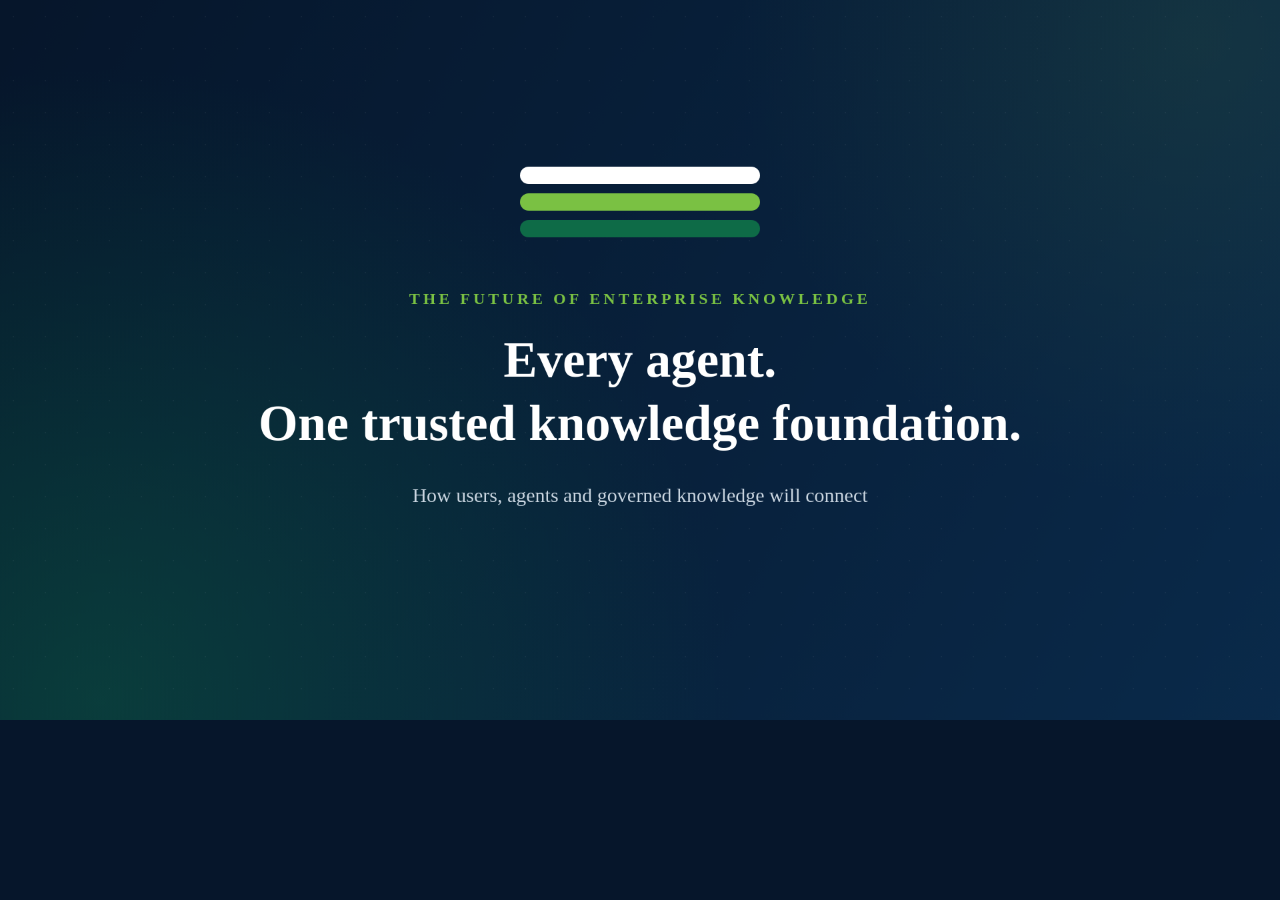
==== knowledge-governance-video/animation.html @ afc3f997 "Add knowledge foundation motion graphic video (59s, 1080p) Animated future-state explainer: end-user" ====
<!doctype html>
<html>
<head>
<meta charset="utf-8">
<title>Knowledge Foundation Motion</title>
<style>html,body{margin:0;background:#06162B}canvas{display:block;width:100vw;height:auto}</style>
</head>
<body>
<canvas id="cv" width="1920" height="1080"></canvas>
<script>
const cv = document.getElementById('cv');
const ctx = cv.getContext('2d');
const W = 1920, H = 1080, DURATION = 59;

// Palette: white, dark green, dark blue, Maxis green
const C = {
  navy: '#06162B', navy2: '#0C2748', blue: '#123A66',
  green: '#0B4D36', green2: '#0E6B47', maxis: '#7AC143',
  white: '#FFFFFF', soft: '#DCE6F0', muted: '#8EA6BF',
  ink: '#0B1F3A', inkMuted: '#4A6078', bubble: '#EEF3F8'
};

/* ---------- helpers ---------- */
const clamp = (x, a = 0, b = 1) => Math.max(a, Math.min(b, x));
const eo = x => 1 - Math.pow(1 - x, 3);
const eio = x => x < .5 ? 4 * x * x * x : 1 - Math.pow(-2 * x + 2, 3) / 2;
const back = x => { const c1 = 1.70158, c3 = c1 + 1; return 1 + c3 * Math.pow(x - 1, 3) + c1 * Math.pow(x - 1, 2); };
const P = (t, a, d) => clamp((t - a) / d);
const win = (t, a, b, f = 0.45) => Math.min(P(t, a, f), 1 - P(t, b - f, f));
const lerp = (a, b, p) => a + (b - a) * p;

function hexA(hex, a) {
  const n = parseInt(hex.slice(1), 16);
  return `rgba(${n >> 16},${(n >> 8) & 255},${n & 255},${a})`;
}
function rr(x, y, w, h, r) { ctx.beginPath(); ctx.roundRect(x, y, w, h, r); }
function circle(x, y, r) { ctx.beginPath(); ctx.arc(x, y, r, 0, Math.PI * 2); }
function font(size, w = 600, it = false) { ctx.font = `${it ? 'italic ' : ''}${w} ${size}px Inter`; }
function T(s, x, y, size, color, o = {}) {
  font(size, o.w ?? 600, o.it);
  ctx.fillStyle = color; ctx.textAlign = o.al || 'left'; ctx.textBaseline = o.bl || 'middle';
  ctx.letterSpacing = (o.ls || 0) + 'px';
  ctx.fillText(s, x, y);
  ctx.letterSpacing = '0px';
}
function tw(s, size, w = 600, ls = 0) { font(size, w); ctx.letterSpacing = ls + 'px'; const m = ctx.measureText(s).width; ctx.letterSpacing = '0px'; return m; }
function wrap(s, maxW, size, w = 500) {
  font(size, w);
  const words = s.split(' '); const lines = []; let cur = '';
  for (const wd of words) {
    const test = cur ? cur + ' ' + wd : wd;
    if (ctx.measureText(test).width > maxW && cur) { lines.push(cur); cur = wd; } else cur = test;
  }
  if (cur) lines.push(cur);
  return lines;
}
function withPop(p, cx, cy, fn, dy = 24) {
  if (p <= 0) return;
  const e = eo(p), s = 0.9 + 0.1 * back(p);
  ctx.save(); ctx.globalAlpha *= e;
  ctx.translate(cx, cy + (1 - e) * dy); ctx.scale(s, s); ctx.translate(-cx, -cy);
  fn(); ctx.restore();
}
function glow(x, y, w, h, r, a, col = C.maxis, lw = 4) {
  if (a <= 0) return;
  ctx.save(); ctx.globalAlpha *= a;
  ctx.shadowColor = col; ctx.shadowBlur = 28;
  rr(x, y, w, h, r); ctx.strokeStyle = col; ctx.lineWidth = lw; ctx.stroke();
  ctx.restore();
}
function checkBadge(cx, cy, r, a = 1) {
  if (a <= 0) return;
  ctx.save(); ctx.globalAlpha *= a;
  circle(cx, cy, r); ctx.fillStyle = C.maxis; ctx.fill();
  ctx.strokeStyle = C.white; ctx.lineWidth = 2.5; ctx.stroke();
  ctx.beginPath(); ctx.moveTo(cx - r * .45, cy); ctx.lineTo(cx - r * .1, cy + r * .38); ctx.lineTo(cx + r * .5, cy - r * .35);
  ctx.strokeStyle = C.ink; ctx.lineWidth = r * 0.24; ctx.lineCap = 'round'; ctx.lineJoin = 'round'; ctx.stroke();
  ctx.restore();
}

/* ---------- icons ---------- */
function arrowHead(x, y, ang, s) {
  ctx.beginPath();
  ctx.moveTo(x + Math.cos(ang) * s, y + Math.sin(ang) * s);
  ctx.lineTo(x + Math.cos(ang + 2.5) * s, y + Math.sin(ang + 2.5) * s);
  ctx.lineTo(x + Math.cos(ang - 2.5) * s, y + Math.sin(ang - 2.5) * s);
  ctx.closePath(); ctx.fill();
}
function icon(kind, cx, cy, s, col) {
  ctx.save();
  ctx.strokeStyle = col; ctx.fillStyle = col; ctx.lineWidth = Math.max(2, s * 0.09);
  ctx.lineCap = 'round'; ctx.lineJoin = 'round';
  if (kind === 'user') {
    circle(cx, cy - s * .2, s * .2); ctx.fill();
    ctx.beginPath(); ctx.ellipse(cx, cy + s * .42, s * .36, s * .3, 0, Math.PI, 2 * Math.PI); ctx.fill();
  } else if (kind === 'bot') {
    rr(cx - s * .38, cy - s * .2, s * .76, s * .56, s * .14); ctx.stroke();
    circle(cx - s * .14, cy + s * .06, s * .07); ctx.fill();
    circle(cx + s * .14, cy + s * .06, s * .07); ctx.fill();
    ctx.beginPath(); ctx.moveTo(cx, cy - s * .2); ctx.lineTo(cx, cy - s * .36); ctx.stroke();
    circle(cx, cy - s * .4, s * .06); ctx.fill();
  } else if (kind === 'reuse') {
    const r = s * .32;
    for (const [a0, a1] of [[-Math.PI / 2 + .35, Math.PI / 2 - .35], [Math.PI / 2 + .35, Math.PI * 1.5 - .35]]) {
      ctx.beginPath(); ctx.arc(cx, cy, r, a0, a1); ctx.stroke();
      arrowHead(cx + r * Math.cos(a1), cy + r * Math.sin(a1), a1 + Math.PI / 2, s * .14);
    }
  } else if (kind === 'lock') {
    rr(cx - s * .3, cy - s * .04, s * .6, s * .44, s * .08); ctx.fill();
    ctx.beginPath(); ctx.arc(cx, cy - s * .04, s * .19, Math.PI, 0); ctx.stroke();
  } else if (kind === 'trace') {
    ctx.beginPath();
    ctx.arc(cx, cy - s * .1, s * .24, Math.PI * 0.8, Math.PI * 2.2);
    ctx.lineTo(cx, cy + s * .4); ctx.closePath(); ctx.stroke();
    circle(cx, cy - s * .1, s * .08); ctx.fill();
  } else if (kind === 'target') {
    for (const k of [.38, .24]) { circle(cx, cy, s * k); ctx.stroke(); }
    circle(cx, cy, s * .09); ctx.fill();
  } else if (kind === 'db') {
    const rx = s * .3, ry = s * .1, top = cy - s * .28, bot = cy + s * .28;
    ctx.beginPath(); ctx.ellipse(cx, top, rx, ry, 0, 0, Math.PI * 2); ctx.stroke();
    ctx.beginPath(); ctx.moveTo(cx - rx, top); ctx.lineTo(cx - rx, bot); ctx.ellipse(cx, bot, rx, ry, 0, Math.PI, 0, true); ctx.lineTo(cx + rx, top); ctx.stroke();
    ctx.beginPath(); ctx.ellipse(cx, cy, rx, ry, 0, 0, Math.PI); ctx.stroke();
  }
  ctx.restore();
}

/* ---------- background, headline, caption ---------- */
function background(t) {
  const g = ctx.createLinearGradient(0, 0, W, H);
  g.addColorStop(0, '#06162B'); g.addColorStop(1, '#0A2A4A');
  ctx.fillStyle = g; ctx.fillRect(0, 0, W, H);
  let rg = ctx.createRadialGradient(150, 1050, 0, 150, 1050, 950);
  rg.addColorStop(0, 'rgba(14,107,71,0.42)'); rg.addColorStop(1, 'rgba(14,107,71,0)');
  ctx.fillStyle = rg; ctx.fillRect(0, 0, W, H);
  rg = ctx.createRadialGradient(1800, 60, 0, 1800, 60, 700);
  rg.addColorStop(0, 'rgba(122,193,67,0.10)'); rg.addColorStop(1, 'rgba(122,193,67,0)');
  ctx.fillStyle = rg; ctx.fillRect(0, 0, W, H);
  ctx.fillStyle = 'rgba(255,255,255,0.055)';
  const off = (t * 8) % 48;
  for (let x = -48 + off; x < W; x += 48) for (let y = 24; y < H; y += 48) { ctx.fillRect(x, y, 2, 2); }
}

const HEADLINES = [
  { a: 4.6, b: 18.6, k: 'THE END-USER EXPERIENCE', t: 'Ask any agent. Get the same trusted answer.' },
  { a: 18.6, b: 42.0, k: 'THE FUTURE KNOWLEDGE ARCHITECTURE', t: 'Behind every answer: three layers working together' },
  { a: 42.0, b: 48.5, k: 'HOW AN ANSWER IS FOUND', t: 'One question, end to end' },
  { a: 48.5, b: 55.6, k: 'FOR AGENT CREATORS', t: 'Building a new agent? Plug in, don’t rebuild.' },
];
function headline(t) {
  for (const h of HEADLINES) {
    const a = win(t, h.a, h.b, 0.4);
    if (a <= 0) continue;
    const dx = (1 - eo(P(t, h.a, 0.6))) * -30;
    ctx.save(); ctx.globalAlpha = a;
    ctx.fillStyle = C.maxis; ctx.fillRect(60 + dx, 44, 6, 72);
    T(h.k, 86 + dx, 58, 19, C.maxis, { w: 700, ls: 3 });
    T(h.t, 84 + dx, 98, 42, C.white, { w: 700 });
    ctx.restore();
  }
}

const CAPTIONS = [
  { a: 4.8, b: 15.4, t: 'Copilot, Pricing Agent, Data Agent — the user simply asks, in plain language.' },
  { a: 15.4, b: 18.8, t: 'Different agents. Consistent answers. Every answer shows where it came from.' },
  { a: 19.6, b: 26.6, t: 'Layer 1 · Consume — today’s and tomorrow’s agents all ask the same place.' },
  { a: 26.6, b: 30.6, t: 'Layer 2 · Shared retrieval — one search service that every agent reuses.' },
  { a: 30.6, b: 34.6, t: 'RULES' },
  { a: 34.6, b: 39.0, t: 'Layer 3 · Governance — one standard set of rules for every knowledge source.' },
  { a: 39.0, b: 42.0, t: 'Federated sources, one standard: every source is governed before agents use it.' },
  { a: 42.0, b: 48.5, t: 'Agent asks  →  retrieval rules applied  →  governed source found  →  answer returns with its source' },
  { a: 48.5, b: 55.6, t: 'STEPS' },
];
function captionBar(t) {
  const a = win(t, 4.7, 55.8, 0.5);
  if (a <= 0) return;
  ctx.save(); ctx.globalAlpha = a;
  rr(40, 972, 1840, 74, 18); ctx.fillStyle = 'rgba(255,255,255,0.06)'; ctx.fill();
  ctx.strokeStyle = 'rgba(255,255,255,0.10)'; ctx.lineWidth = 1.5; ctx.stroke();
  ctx.fillStyle = C.maxis; rr(40, 972, 8, 74, 4); ctx.fill();
  ctx.restore();
  for (const c of CAPTIONS) {
    const ca = win(t, c.a, c.b, 0.35) * a;
    if (ca <= 0) continue;
    ctx.save(); ctx.globalAlpha = ca;
    if (c.t === 'RULES') rulesCaption(t);
    else if (c.t === 'STEPS') stepsCaption(t);
    else T(c.t, 76, 1009, 26, C.white, { w: 500 });
    ctx.restore();
  }
}
function rulesCaption(t) {
  T('Every retrieval is checked:', 76, 1009, 26, C.white, { w: 600 });
  const items = ['Right user', 'Right content', 'Source cited', 'Best match first'];
  let x = 470;
  items.forEach((s, i) => {
    const p = P(t, 31.0 + i * 0.5, 0.35);
    checkBadge(x + 16, 1009, 15, eo(p) * 0.95 + 0.05);
    T(s, x + 42, 1009, 24, p > 0 ? C.white : C.muted, { w: 600 });
    x += 54 + tw(s, 24, 600) + 40;
  });
}
const STEP_TIMES = [50.4, 51.6, 52.9, 54.1];
const STEP_LABELS = ['1  Register your agent', '2  Connect to shared retrieval', '3  Inherit access & governance rules', 'Live with trusted answers'];
function stepsCaption(t) {
  let x = 64;
  const ws = [340, 400, 480, 380];
  STEP_LABELS.forEach((s, i) => {
    const w = ws[i];
    const done = P(t, STEP_TIMES[i], 0.35);
    rr(x, 986, w, 46, 23);
    ctx.fillStyle = done > 0 ? hexA('#7AC143', 0.18 + 0.82 * done) : 'rgba(255,255,255,0.04)'; ctx.fill();
    ctx.strokeStyle = done > 0 ? C.maxis : 'rgba(255,255,255,0.25)'; ctx.lineWidth = 2; ctx.stroke();
    const col = done > 0.5 ? C.ink : C.soft;
    if (i === 3) {
      checkBadge(x + 28, 1009, 13, 0.4 + 0.6 * done);
      T(s, x + 52, 1009, 22, col, { w: 700 });
    } else T(s, x + 22, 1009, 22, col, { w: 700 });
    if (i < 3) T('›', x + w + 12, 1007, 34, C.muted, { w: 400 });
    x += w + 34;
  });
}

/* ---------- Scene 1: title ---------- */
function sceneTitle(t) {
  const a = 1 - P(t, 4.0, 0.6);
  if (a <= 0) return;
  ctx.save(); ctx.globalAlpha = a;
  const cols = [C.white, C.maxis, C.green2];
  for (let i = 0; i < 3; i++) {
    const p = eo(P(t, 0.2 + i * 0.22, 0.7));
    const w = 360 - i * 0, x = W / 2 - w / 2 + (1 - p) * (i % 2 ? 260 : -260), y = 250 + i * 40;
    ctx.save(); ctx.globalAlpha = a * p;
    rr(x, y, w, 26, 13); ctx.fillStyle = cols[i]; ctx.fill();
    ctx.restore();
  }
  const k = eo(P(t, 0.8, 0.6));
  ctx.globalAlpha = a * k;
  T('THE FUTURE OF ENTERPRISE KNOWLEDGE', W / 2, 450 + (1 - k) * 20, 24, C.maxis, { w: 700, al: 'center', ls: 5 });
  const l1 = eo(P(t, 1.1, 0.7)), l2 = eo(P(t, 1.4, 0.7));
  ctx.globalAlpha = a * l1;
  T('Every agent.', W / 2, 545 + (1 - l1) * 30, 76, C.white, { w: 800, al: 'center' });
  ctx.globalAlpha = a * l2;
  T('One trusted knowledge foundation.', W / 2, 640 + (1 - l2) * 30, 76, C.white, { w: 800, al: 'center' });
  const s = eo(P(t, 2.0, 0.7));
  ctx.globalAlpha = a * s;
  T('How users, agents and governed knowledge will connect', W / 2, 745, 30, C.soft, { w: 400, al: 'center' });
  ctx.restore();
}

/* ---------- Scene 2: user point of view ---------- */
const CHATS = [
  { name: 'Copilot', q: 'What’s the latest SME postpaid plan policy?', a: 'Policy v3.2 applies from 1 Nov: 24-month contract, device add-on optional.', src: 'Product' },
  { name: 'Pricing Agent', q: 'Can I offer a 10% bundle discount to this SME customer?', a: 'Yes, up to 10% on SME bundles. Manager approval needed above RM5k.', src: 'Marketing' },
  { name: 'Data Agent', q: 'What was SME churn last quarter, using the official definition?', a: 'Using the Knowledge Hub glossary definition, Q3 SME churn was 1.8%.', src: 'Knowledge Hub' },
];
const CARD = { x0: 470, step: 480, y: 250, w: 440, h: 500 };
function sceneUser(t) {
  const a = win(t, 4.4, 19.0, 0.6);
  if (a <= 0) return;
  ctx.save(); ctx.globalAlpha = a;
  // avatar
  const ap = P(t, 4.6, 0.6);
  withPop(ap, 230, 540, () => {
    circle(230, 540, 92); ctx.fillStyle = C.navy2; ctx.fill();
    ctx.lineWidth = 4; ctx.strokeStyle = C.maxis; ctx.stroke();
    ctx.save(); ctx.beginPath(); ctx.arc(230, 540, 88, 0, Math.PI * 2); ctx.clip();
    icon('user', 230, 548, 120, C.white); ctx.restore();
    T('You', 230, 672, 34, C.white, { w: 700, al: 'center' });
    T('Field sales executive', 230, 708, 20, C.muted, { w: 500, al: 'center' });
  });
  CHATS.forEach((c, i) => {
    const s = 5.0 + i * 3.6;
    const x = CARD.x0 + i * CARD.step, y = CARD.y;
    // connection line from avatar
    const lp = eo(P(t, s - 0.1, 0.6));
    if (lp > 0) {
      const tx = x + CARD.w / 2, ty = y;
      ctx.save();
      ctx.beginPath();
      const steps = 40;
      for (let k = 0; k <= steps * lp; k++) {
        const u = k / steps;
        const bx = Math.pow(1 - u, 3) * 230 + 3 * Math.pow(1 - u, 2) * u * 230 + 3 * (1 - u) * u * u * tx + u * u * u * tx;
        const by = Math.pow(1 - u, 3) * 448 + 3 * Math.pow(1 - u, 2) * u * 180 + 3 * (1 - u) * u * u * 180 + u * u * u * ty;
        k === 0 ? ctx.moveTo(bx, by) : ctx.lineTo(bx, by);
      }
      const active = t >= s - 0.1 && t < s + 3.6;
      ctx.strokeStyle = active ? C.maxis : 'rgba(122,193,67,0.35)'; ctx.lineWidth = active ? 3.5 : 2;
      ctx.setLineDash([10, 8]); ctx.lineDashOffset = -t * 40; ctx.stroke();
      ctx.restore();
    }
    const cp = P(t, s, 0.55);
    withPop(cp, x + CARD.w / 2, y + CARD.h / 2, () => chatCard(t, c, x, y, s));
    // active highlight
    const act = win(t, s, s + 3.6, 0.3);
    if (i === 2) glow(x, y, CARD.w, CARD.h, 24, P(t, s, 0.3) * (1 - P(t, 18.2, 0.5)));
    else glow(x, y, CARD.w, CARD.h, 24, act);
  });
  ctx.restore();
}
function chatCard(t, c, x, y, s) {
  // shell
  ctx.save();
  ctx.shadowColor = 'rgba(0,0,0,0.35)'; ctx.shadowBlur = 30; ctx.shadowOffsetY = 10;
  rr(x, y, CARD.w, CARD.h, 24); ctx.fillStyle = C.white; ctx.fill();
  ctx.restore();
  ctx.save(); rr(x, y, CARD.w, CARD.h, 24); ctx.clip();
  ctx.fillStyle = C.ink; ctx.fillRect(x, y, CARD.w, 84);
  ctx.fillStyle = C.maxis; ctx.fillRect(x, y + 84, CARD.w, 4);
  ctx.restore();
  icon('bot', x + 46, y + 44, 46, C.maxis);
  T(c.name, x + 84, y + 42, 26, C.white, { w: 700 });
  circle(x + CARD.w - 34, y + 42, 7); ctx.fillStyle = C.maxis; ctx.fill();
  T('online', x + CARD.w - 48, y + 42, 16, C.muted, { w: 500, al: 'right' });
  // question bubble (typed)
  const qLines = wrap(c.q, 300, 22, 600);
  const total = c.q.length;
  const shown = Math.floor(total * P(t, s + 0.4, 1.0));
  let qw = 0; font(22, 600); qLines.forEach(l => qw = Math.max(qw, ctx.measureText(l).width));
  const qh = qLines.length * 30 + 28, qx = x + CARD.w - 24 - (qw + 36), qy = y + 120;
  if (shown > 0) {
    rr(qx, qy, qw + 36, qh, [18, 18, 4, 18]); ctx.fillStyle = C.maxis; ctx.fill();
    let used = 0;
    qLines.forEach((l, li) => {
      const n = clamp(shown - used, 0, l.length); used += l.length + 1;
      T(l.slice(0, n), qx + 18, qy + 28 + li * 30, 22, C.ink, { w: 600 });
    });
  }
  // typing dots
  const ay = qy + qh + 26;
  const dA = win(t, s + 1.45, s + 2.1, 0.12);
  if (dA > 0) {
    ctx.save(); ctx.globalAlpha *= dA;
    rr(x + 24, ay, 92, 46, [18, 18, 18, 4]); ctx.fillStyle = C.bubble; ctx.fill();
    for (let k = 0; k < 3; k++) {
      const b = Math.sin((t - s) * 10 - k * 0.9) * 4;
      circle(x + 48 + k * 22, ay + 23 - Math.max(0, b), 5.5); ctx.fillStyle = C.inkMuted; ctx.fill();
    }
    ctx.restore();
  }
  // answer
  const ap = eo(P(t, s + 2.05, 0.45));
  if (ap > 0) {
    const aLines = wrap(c.a, 330, 22, 500);
    const ah = aLines.length * 31 + 28;
    ctx.save(); ctx.globalAlpha *= ap; ctx.translate(0, (1 - ap) * 14);
    rr(x + 24, ay, 370, ah, [18, 18, 18, 4]); ctx.fillStyle = C.bubble; ctx.fill();
    aLines.forEach((l, li) => T(l, x + 44, ay + 29 + li * 31, 22, C.ink, { w: 500 }));
    ctx.restore();
    // source chip
    const sp = eo(P(t, s + 2.6, 0.4));
    if (sp > 0) {
      const cy = ay + ah + 20;
      const label = `Source: ${c.src}`;
      const lw = tw(label, 17, 700), gw = tw('Governed', 17, 700);
      const cw = 52 + lw + 18 + 22 + 8 + gw + 18;
      ctx.save(); ctx.globalAlpha *= sp; ctx.translate((1 - sp) * -16, 0);
      rr(x + 24, cy, cw, 40, 20); ctx.fillStyle = C.green; ctx.fill();
      icon('db', x + 48, cy + 20, 26, C.maxis);
      T(label, x + 70, cy + 20, 17, C.white, { w: 700 });
      checkBadge(x + 70 + lw + 29, cy + 20, 11);
      T('Governed', x + 70 + lw + 48, cy + 20, 17, C.maxis, { w: 700 });
      ctx.restore();
    }
  }
}

/* ---------- Architecture ---------- */
const L1 = { y: 150, h: 205 }, L2 = { y: 392, h: 190 }, L3 = { y: 622, h: 330 };
const FUT = ['Agent Force', 'Data Agent', 'Pricing Agent', 'Other Agent'];
const RET = [
  { t: 'Reusable', s: 'Any agent plugs in, one search', i: 'reuse' },
  { t: 'Safe & scoped', s: 'Right people, right content', i: 'lock' },
  { t: 'Traceable', s: 'Shows where each answer came from', i: 'trace' },
  { t: 'Relevant', s: 'Best match first', i: 'target' },
];
const RULES = ['Metadata', 'Naming convention', 'Content validation & accuracy', 'Automated workflow', 'Access management', 'Content lifecycle'];
const SRC = ['Knowledge Hub', 'DEN', 'ECSO', 'Product', 'Marketing'];
const retX = i => 440 + i * 360;           // w 340
const srcX = i => 460 + i * 279.6;         // w 261.6
const futX = i => 890 + i * 196;           // w 180

function bandShell(t, ta, y, h, num, accent, numInk, titleLines, sub, tag, emph = 0) {
  const p = P(t, ta, 0.6);
  withPop(p, W / 2, y + h / 2, () => {
    rr(40, y, 1840, h, 20); ctx.fillStyle = 'rgba(255,255,255,0.045)'; ctx.fill();
    ctx.strokeStyle = hexA(accent, 0.5 + 0.5 * emph); ctx.lineWidth = 2 + 2 * emph; ctx.stroke();
    ctx.fillStyle = accent; rr(40, y + 18, 6, h - 36, 3); ctx.fill();
    circle(100, y + 48, 30); ctx.fillStyle = accent; ctx.fill();
    T(String(num), 100, y + 49, 30, numInk, { w: 800, al: 'center' });
    const step = titleLines.length > 1 ? 34 : 38;
    titleLines.forEach((l, i) => T(l, 146, y + 48 + i * step, titleLines.length > 1 ? 28 : 34, C.white, { w: 700 }));
    const sy = y + 48 + titleLines.length * step + 14;
    T(sub, 70, sy, 22, C.soft, { w: 600 });
    T(tag, 70, sy + 30, 20, C.muted, { w: 500, it: true });
  }, 16);
  if (emph > 0) glow(40, y, 1840, h, 20, emph);
}
function connector(t, ta, y1, y2, label) {
  const p = eo(P(t, ta, 0.5));
  if (p <= 0) return;
  ctx.save(); ctx.globalAlpha *= p;
  const x = 1150;
  ctx.strokeStyle = C.soft; ctx.lineWidth = 3;
  ctx.beginPath(); ctx.moveTo(x, y1 + 4); ctx.lineTo(x, lerp(y1 + 4, y2 - 8, p)); ctx.stroke();
  ctx.fillStyle = C.soft; arrowHead(x, y2 - 6, Math.PI / 2, 10);
  T(label, x + 18, (y1 + y2) / 2, 20, C.soft, { w: 600 });
  ctx.restore();
}
function whiteBox(x, y, w, h, title, sub, o = {}) {
  ctx.save(); ctx.shadowColor = 'rgba(0,0,0,0.3)'; ctx.shadowBlur = 16; ctx.shadowOffsetY = 6;
  rr(x, y, w, h, 14); ctx.fillStyle = o.fill || C.white; ctx.fill(); ctx.restore();
  if (o.border) { rr(x, y, w, h, 14); ctx.strokeStyle = o.border; ctx.lineWidth = 3; ctx.stroke(); }
  if (sub) {
    T(title, x + w / 2, y + h / 2 - 16, o.size || 32, C.ink, { w: 700, al: 'center' });
    T(sub, x + w / 2, y + h / 2 + 22, 22, C.inkMuted, { w: 500, al: 'center' });
  } else T(title, x + w / 2, y + h / 2, o.size || 23, C.ink, { w: 700, al: 'center' });
}

function sceneArch(t) {
  const a = P(t, 18.6, 0.5);
  if (a <= 0) return;
  ctx.save(); ctx.globalAlpha = a;

  // emphasis values for the agent-creator scene
  const l2emph = win(t, 52.3, 53.6, 0.25);
  const l3emph = win(t, 52.9, 54.4, 0.25);

  /* Layer 1 */
  bandShell(t, 19.4, L1.y, L1.h, 1, C.white, C.ink, ['Consume'], 'Who uses it', 'Agents');
  withPop(P(t, 20.1, 0.5), 640, 252, () => whiteBox(440, 182, 400, 140, 'EKA', 'Copilot · Dexter'));
  withPop(P(t, 20.6, 0.5), 1365, 252, () => {
    rr(870, 172, 990, 160, 18); ctx.fillStyle = 'rgba(122,193,67,0.13)'; ctx.fill();
    ctx.strokeStyle = C.maxis; ctx.lineWidth = 2.5; ctx.stroke();
    T('Future agents', 1365, 198, 22, C.white, { w: 700, al: 'center' });
  });
  FUT.forEach((n, i) => {
    const flash = i === 2 ? Math.max(clamp(1 - Math.abs(t - 42.4) / 0.4), win(t, 46.5, 48.3, 0.25)) : 0;
    withPop(P(t, 21.0 + i * 0.2, 0.45), futX(i) + 90, 265, () => {
      whiteBox(futX(i), 225, 180, 80, n, null);
      glow(futX(i), 225, 180, 80, 14, flash);
    });
  });
  // new agent slot + card (creator scene)
  const slotA = P(t, 48.8, 0.4);
  if (slotA > 0) {
    ctx.save(); ctx.globalAlpha *= slotA;
    rr(futX(4), 225, 180, 80, 14); ctx.setLineDash([8, 7]); ctx.strokeStyle = C.maxis; ctx.lineWidth = 2.5; ctx.stroke();
    ctx.setLineDash([]);
    T('+', futX(4) + 90, 263, 40, C.maxis, { w: 400, al: 'center' });
    ctx.restore();
  }
  const fly = eio(P(t, 49.2, 1.0));
  if (t >= 49.2) {
    const nx = lerp(2060, futX(4), fly), ny = lerp(40, 225, fly);
    ctx.save(); ctx.globalAlpha *= clamp(fly * 3);
    whiteBox(nx, ny, 180, 80, 'Your Agent', null, { border: C.maxis });
    rr(nx + 118, ny - 12, 54, 24, 12); ctx.fillStyle = C.maxis; ctx.fill();
    T('NEW', nx + 145, ny, 14, C.ink, { w: 800, al: 'center', ls: 1 });
    ctx.restore();
    glow(futX(4), 225, 180, 80, 14, P(t, 50.2, 0.3) * (0.55 + 0.45 * P(t, 54.1, 0.4)) * (1 - P(t, 55.6, 0.4)));
  }
  // Live chip
  const liveP = P(t, 54.1, 0.45) * (1 - P(t, 55.6, 0.4));
  withPop(liveP, 1700, 135, () => {
    rr(1560, 116, 290, 40, 20); ctx.fillStyle = C.maxis; ctx.fill();
    T('Trusted answers from day one', 1705, 136, 18, C.ink, { w: 700, al: 'center' });
  }, 10);

  connector(t, 26.4, L1.y + L1.h, L2.y, 'asks');

  /* Layer 2 */
  bandShell(t, 26.5, L2.y, L2.h, 2, C.maxis, C.ink, ['Retrieve'], 'How answers are found', 'Shared retrieval layer', l2emph);
  RET.forEach((r, i) => {
    const x = retX(i), y = 412, w = 340, h = 150;
    const tv = 43.0 + i * 0.5;
    const flash = clamp(1 - Math.abs(t - tv) / 0.45);
    const ticked = P(t, tv, 0.25) * (1 - P(t, 48.3, 0.4));
    withPop(P(t, 27.2 + i * 0.5, 0.5), x + w / 2, y + h / 2, () => {
      ctx.save(); ctx.shadowColor = 'rgba(0,0,0,0.3)'; ctx.shadowBlur = 16; ctx.shadowOffsetY = 6;
      rr(x, y, w, h, 16); ctx.fillStyle = C.white; ctx.fill(); ctx.restore();
      rr(x, y, w, h, 16); ctx.strokeStyle = hexA('#7AC143', 0.9); ctx.lineWidth = 2.5; ctx.stroke();
      circle(x + 52, y + 75, 34); ctx.fillStyle = 'rgba(122,193,67,0.18)'; ctx.fill();
      icon(r.i, x + 52, y + 75, 44, C.green);
      T(r.t, x + 102, y + 48, 27, C.ink, { w: 700 });
      wrap(r.s, 220, 19, 500).forEach((l, li) => T(l, x + 102, y + 86 + li * 25, 19, C.inkMuted, { w: 500 }));
      glow(x, y, w, h, 16, flash);
      checkBadge(x + w - 22, y + 22, 15, ticked);
    });
  });
  // creator cable plug
  const cab = eo(P(t, 51.6, 0.7));
  if (cab > 0) {
    const x = futX(4) + 90, y1 = 305, y2 = lerp(305, 412, cab);
    ctx.save();
    ctx.globalAlpha *= (1 - P(t, 55.6, 0.4));
    ctx.shadowColor = C.maxis; ctx.shadowBlur = 18;
    ctx.strokeStyle = C.maxis; ctx.lineWidth = 6; ctx.lineCap = 'round';
    ctx.beginPath(); ctx.moveTo(x, y1); ctx.lineTo(x, y2); ctx.stroke();
    rr(x - 16, y2 - 22, 32, 22, 5); ctx.fillStyle = C.maxis; ctx.fill();
    ctx.fillStyle = C.ink; ctx.fillRect(x - 9, y2 - 4, 4, 8); ctx.fillRect(x + 5, y2 - 4, 4, 8);
    if (cab >= 1) { const pulse = clamp(1 - (t - 52.3) / 0.8); if (pulse > 0) { circle(x, 412, 20 + 60 * (1 - pulse)); ctx.strokeStyle = hexA('#7AC143', pulse); ctx.lineWidth = 4; ctx.stroke(); } }
    ctx.restore();
  }

  connector(t, 34.4, L2.y + L2.h, L3.y, 'searches');

  /* Layer 3 */
  bandShell(t, 34.5, L3.y, L3.h, 3, C.green2, C.white, ['Governance', 'for Knowledge', 'Resources'], 'What keeps it right', 'Federated sources', l3emph);
  withPop(P(t, 35.0, 0.5), 1150, 787, () => {
    rr(440, 640, 1420, 294, 18); ctx.fillStyle = '#F5F9F4'; ctx.fill();
    T('Standard governance rules for all knowledge sources', 1150, 676, 28, C.ink, { w: 700, al: 'center' });
  });
  // rule chips
  font(18, 600);
  const widths = RULES.map(r => ctx.measureText(r).width + 34);
  const totalW = widths.reduce((s, w) => s + w, 0) + 12 * (RULES.length - 1);
  let cx = 1150 - totalW / 2;
  RULES.forEach((r, i) => {
    const w = widths[i], x = cx;
    withPop(P(t, 35.8 + i * 0.22, 0.4), x + w / 2, 731, () => {
      rr(x, 712, w, 38, 19); ctx.fillStyle = C.green; ctx.fill();
      T(r, x + w / 2, 731, 18, C.white, { w: 600, al: 'center' });
    }, 12);
    cx += w + 12;
  });
  // sources
  const sweepX = lerp(440, 1880, eio(P(t, 39.0, 2.0)));
  SRC.forEach((s, i) => {
    const x = srcX(i), y = 782, w = 261.6, h = 128;
    const flash = i === 4 ? clamp(1 - Math.abs(t - 45.3) / 0.45) : 0;
    const gov = t > 39.0 && sweepX > x + w / 2 ? 1 : 0;
    withPop(P(t, 37.4 + i * 0.2, 0.45), x + w / 2, y + h / 2, () => {
      const g = ctx.createLinearGradient(x, y, x, y + h);
      g.addColorStop(0, C.green2); g.addColorStop(1, C.green);
      rr(x, y, w, h, 14); ctx.fillStyle = g; ctx.fill();
      icon('db', x + w / 2, y + 46, 40, C.maxis);
      T(s, x + w / 2, y + 96, 24, C.white, { w: 700, al: 'center' });
      checkBadge(x + w - 22, y + 22, 15, gov ? 1 : 0);
      glow(x, y, w, h, 14, Math.max(flash, l3emph * 0.8));
    });
  });
  // sweep line
  const sw = win(t, 39.0, 41.2, 0.2);
  if (sw > 0) {
    ctx.save(); ctx.globalAlpha *= sw;
    const g = ctx.createLinearGradient(sweepX - 120, 0, sweepX, 0);
    g.addColorStop(0, 'rgba(122,193,67,0)'); g.addColorStop(1, 'rgba(122,193,67,0.35)');
    ctx.fillStyle = g; ctx.fillRect(sweepX - 120, 772, 120, 148);
    ctx.fillStyle = C.maxis; ctx.shadowColor = C.maxis; ctx.shadowBlur = 20; ctx.fillRect(sweepX - 3, 766, 6, 160);
    ctx.restore();
  }

  /* query flow (42-48.5) */
  queryFlow(t);

  ctx.restore();
}

const PATH = [
  { x: 1372, y: 305, t: 42.4 },
  { x: 610, y: 487, t: 43.0 },
  { x: 970, y: 487, t: 43.5 },
  { x: 1330, y: 487, t: 44.0 },
  { x: 1690, y: 487, t: 44.5 },
  { x: 1709, y: 846, t: 45.3 },
  { x: 1372, y: 305, t: 46.5 },
];
function pathPos(tt) {
  if (tt <= PATH[0].t) return PATH[0];
  for (let i = 0; i < PATH.length - 1; i++) {
    const A = PATH[i], B = PATH[i + 1];
    if (tt <= B.t) { const p = eio((tt - A.t) / (B.t - A.t)); return { x: lerp(A.x, B.x, p), y: lerp(A.y, B.y, p) }; }
  }
  return PATH[PATH.length - 1];
}
function queryFlow(t) {
  if (t < 42.2 || t > 48.6) return;
  const vis = win(t, 42.2, 46.7, 0.2);
  // trail
  for (let k = 8; k >= 0; k--) {
    const pp = pathPos(t - k * 0.035);
    ctx.save(); ctx.globalAlpha *= vis * (1 - k / 9) * 0.6;
    circle(pp.x, pp.y, 13 - k); ctx.fillStyle = C.maxis; ctx.fill(); ctx.restore();
  }
  if (vis > 0) {
    const p = pathPos(t);
    const returning = t > 45.3;
    ctx.save(); ctx.globalAlpha *= vis;
    ctx.shadowColor = C.maxis; ctx.shadowBlur = 26;
    circle(p.x, p.y, 17); ctx.fillStyle = C.maxis; ctx.fill();
    ctx.shadowBlur = 0; ctx.lineWidth = 4; ctx.strokeStyle = C.white; ctx.stroke();
    if (!returning) T('?', p.x, p.y + 1, 20, C.ink, { w: 800, al: 'center' });
    else {
      icon('db', p.x, p.y, 20, C.ink);
      rr(p.x + 26, p.y - 18, 178, 36, 18); ctx.fillStyle = C.white; ctx.fill();
      T('Answer + source', p.x + 115, p.y, 18, C.ink, { w: 700, al: 'center' });
    }
    ctx.restore();
  }
  // answer tag over pricing agent
  const tp = win(t, 46.5, 48.4, 0.3);
  withPop(tp, 1372, 196, () => {
    rr(1222, 178, 300, 38, 19); ctx.fillStyle = C.maxis; ctx.fill();
    T('Answer · Source: Marketing', 1372, 197, 18, C.ink, { w: 700, al: 'center' });
  }, 10);
}

/* ---------- End card ---------- */
function sceneEnd(t) {
  const o = eo(P(t, 55.5, 0.8));
  if (o <= 0) return;
  ctx.save();
  ctx.fillStyle = `rgba(6,22,43,${0.96 * o})`; ctx.fillRect(0, 0, W, H);
  const cols = [C.white, C.maxis, C.green2];
  for (let i = 0; i < 3; i++) {
    const p = eo(P(t, 55.9 + i * 0.15, 0.6));
    ctx.globalAlpha = p;
    rr(W / 2 - 150, 300 + i * 34, 300, 22, 11); ctx.fillStyle = cols[i]; ctx.fill();
  }
  const k = eo(P(t, 56.2, 0.6)); ctx.globalAlpha = k;
  T('THE FUTURE STATE', W / 2, 470, 24, C.maxis, { w: 700, al: 'center', ls: 6 });
  const l = eo(P(t, 56.5, 0.7)); ctx.globalAlpha = l;
  T('Every agent. One governed knowledge foundation.', W / 2, 555 + (1 - l) * 24, 60, C.white, { w: 800, al: 'center' });
  const s = eo(P(t, 57.1, 0.7)); ctx.globalAlpha = s;
  T('Reusable  ·  Safe & scoped  ·  Traceable  ·  Relevant', W / 2, 640, 30, C.soft, { w: 500, al: 'center' });
  const s2 = eo(P(t, 57.6, 0.7)); ctx.globalAlpha = s2;
  rr(W / 2 - 330, 700, 660, 58, 29); ctx.fillStyle = C.green; ctx.fill();
  ctx.strokeStyle = C.maxis; ctx.lineWidth = 2.5; ctx.stroke();
  T('New agents plug in once and inherit every rule', W / 2, 729, 24, C.white, { w: 600, al: 'center' });
  ctx.restore();
}

function render(t) {
  ctx.setTransform(1, 0, 0, 1, 0, 0);
  ctx.globalAlpha = 1;
  background(t);
  sceneTitle(t);
  sceneUser(t);
  sceneArch(t);
  headline(t);
  captionBar(t);
  sceneEnd(t);
}
window.render = render;
window.DURATION = DURATION;

// live preview when opened directly in a browser
if (!location.search.includes('capture')) {
  const start = performance.now();
  (function loop() { render(((performance.now() - start) / 1000) % DURATION); requestAnimationFrame(loop); })();
}
</script>
</body>
</html>
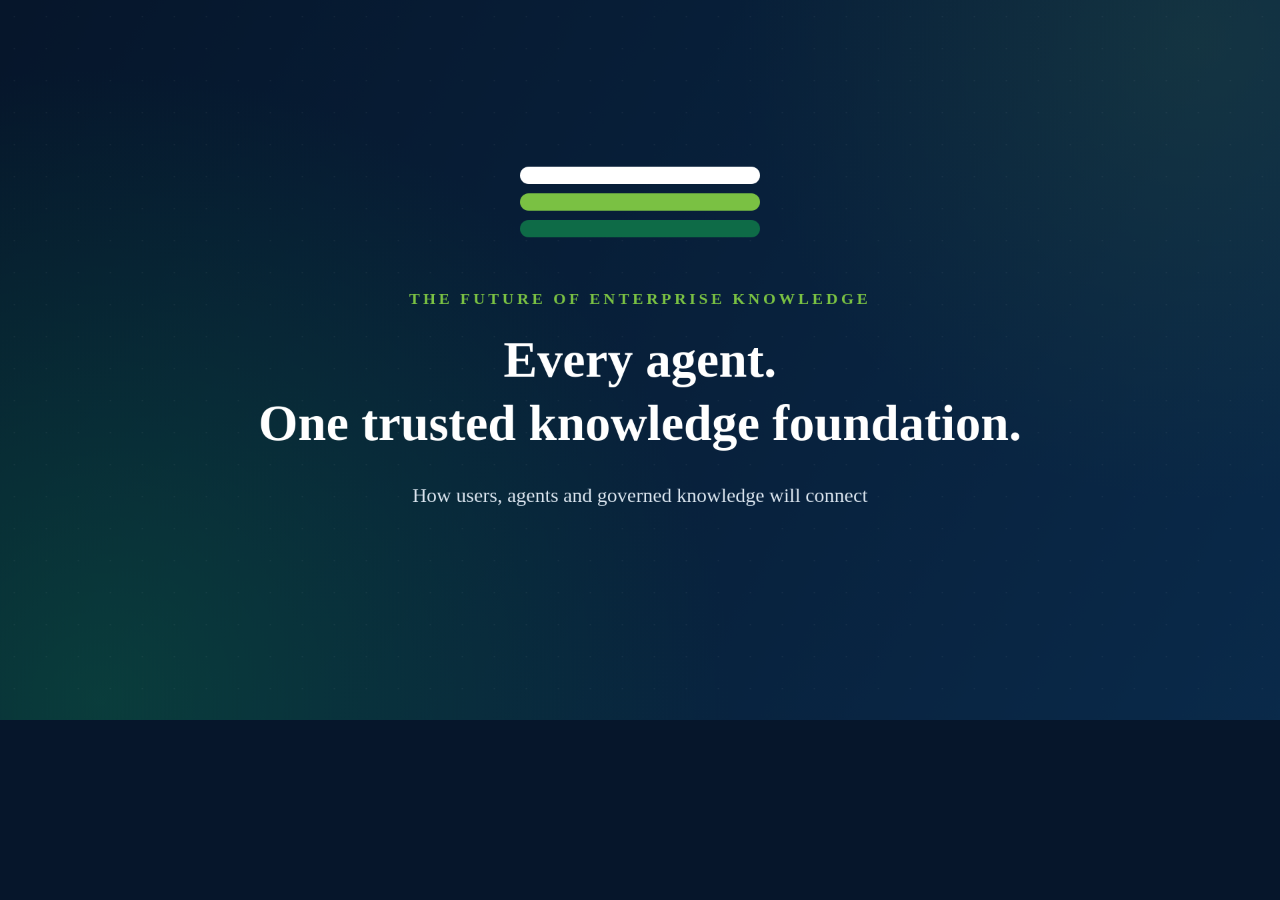
==== commit ac1c8f88: "Add voice-over, rename You to User and Copilot to EKA Voice-over generated with Piper TTS (en_US-les" ====
--- a/knowledge-governance-video/animation.html
+++ b/knowledge-governance-video/animation.html
@@ -161,7 +161,7 @@
 }
 
 const CAPTIONS = [
-  { a: 4.8, b: 15.4, t: 'Copilot, Pricing Agent, Data Agent — the user simply asks, in plain language.' },
+  { a: 4.8, b: 15.4, t: 'EKA, Pricing Agent, Data Agent — the user simply asks, in plain language.' },
   { a: 15.4, b: 18.8, t: 'Different agents. Consistent answers. Every answer shows where it came from.' },
   { a: 19.6, b: 26.6, t: 'Layer 1 · Consume — today’s and tomorrow’s agents all ask the same place.' },
   { a: 26.6, b: 30.6, t: 'Layer 2 · Shared retrieval — one search service that every agent reuses.' },
@@ -250,7 +250,7 @@
 
 /* ---------- Scene 2: user point of view ---------- */
 const CHATS = [
-  { name: 'Copilot', q: 'What’s the latest SME postpaid plan policy?', a: 'Policy v3.2 applies from 1 Nov: 24-month contract, device add-on optional.', src: 'Product' },
+  { name: 'EKA', q: 'What’s the latest SME postpaid plan policy?', a: 'Policy v3.2 applies from 1 Nov: 24-month contract, device add-on optional.', src: 'Product' },
   { name: 'Pricing Agent', q: 'Can I offer a 10% bundle discount to this SME customer?', a: 'Yes, up to 10% on SME bundles. Manager approval needed above RM5k.', src: 'Marketing' },
   { name: 'Data Agent', q: 'What was SME churn last quarter, using the official definition?', a: 'Using the Knowledge Hub glossary definition, Q3 SME churn was 1.8%.', src: 'Knowledge Hub' },
 ];
@@ -266,7 +266,7 @@
     ctx.lineWidth = 4; ctx.strokeStyle = C.maxis; ctx.stroke();
     ctx.save(); ctx.beginPath(); ctx.arc(230, 540, 88, 0, Math.PI * 2); ctx.clip();
     icon('user', 230, 548, 120, C.white); ctx.restore();
-    T('You', 230, 672, 34, C.white, { w: 700, al: 'center' });
+    T('User', 230, 672, 34, C.white, { w: 700, al: 'center' });
     T('Field sales executive', 230, 708, 20, C.muted, { w: 500, al: 'center' });
   });
   CHATS.forEach((c, i) => {
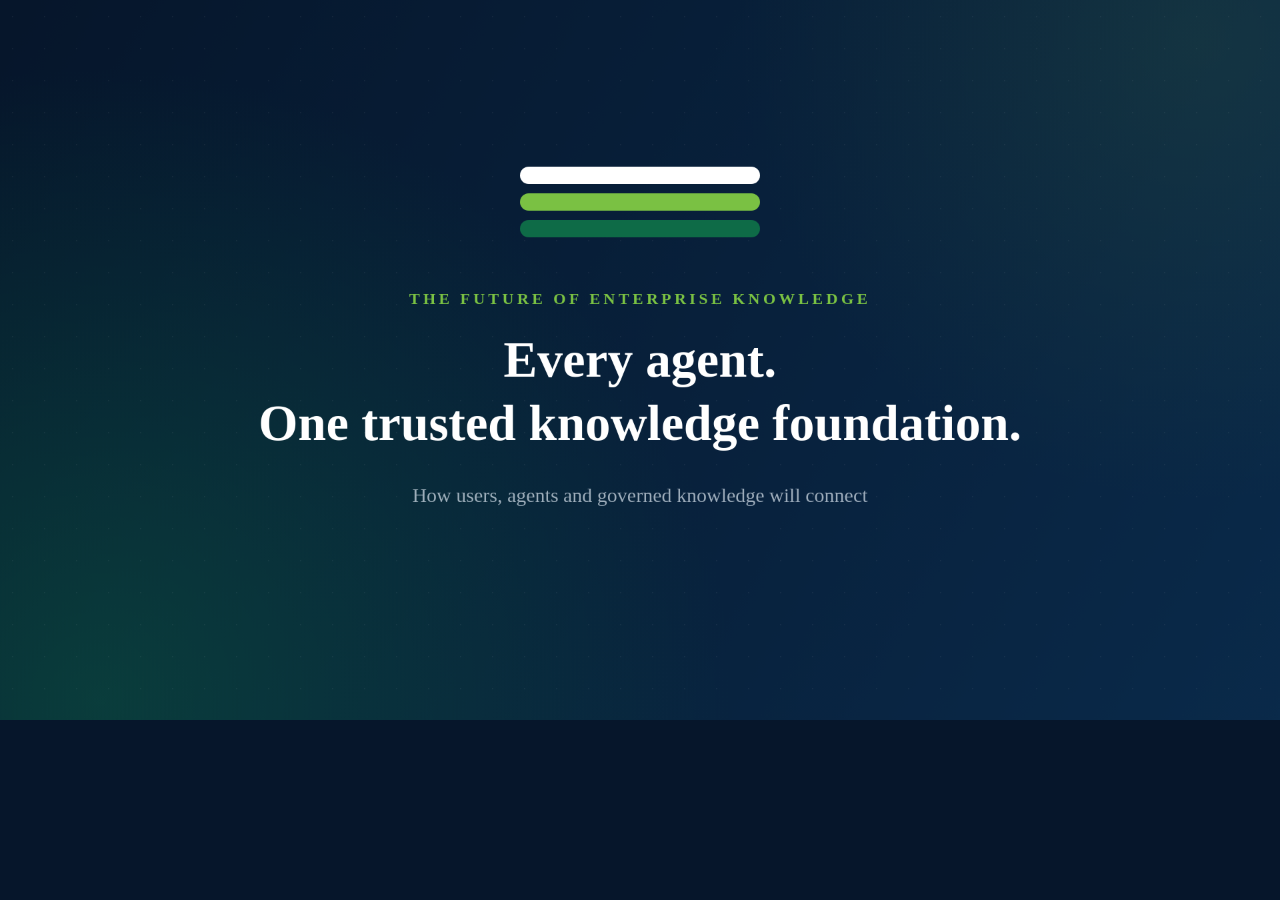
==== commit 47fe60f2: "Rework user scene into one seamless conversation with agent hand-offs The user asks about the plan, " ====
--- a/knowledge-governance-video/animation.html
+++ b/knowledge-governance-video/animation.html
@@ -142,7 +142,7 @@
 }
 
 const HEADLINES = [
-  { a: 4.6, b: 18.6, k: 'THE END-USER EXPERIENCE', t: 'Ask any agent. Get the same trusted answer.' },
+  { a: 4.6, b: 18.6, k: 'THE END-USER EXPERIENCE', t: 'Just ask. The agents work it out together.' },
   { a: 18.6, b: 42.0, k: 'THE FUTURE KNOWLEDGE ARCHITECTURE', t: 'Behind every answer: three layers working together' },
   { a: 42.0, b: 48.5, k: 'HOW AN ANSWER IS FOUND', t: 'One question, end to end' },
   { a: 48.5, b: 55.6, k: 'FOR AGENT CREATORS', t: 'Building a new agent? Plug in, don’t rebuild.' },
@@ -161,8 +161,8 @@
 }
 
 const CAPTIONS = [
-  { a: 4.8, b: 15.4, t: 'EKA, Pricing Agent, Data Agent — the user simply asks, in plain language.' },
-  { a: 15.4, b: 18.8, t: 'Different agents. Consistent answers. Every answer shows where it came from.' },
+  { a: 4.8, b: 13.4, t: 'Plan, then price, then availability — one seamless conversation, no agent to choose.' },
+  { a: 13.4, b: 18.8, t: 'Behind the scenes, agents hand off and every answer shows its governed source.' },
   { a: 19.6, b: 26.6, t: 'Layer 1 · Consume — today’s and tomorrow’s agents all ask the same place.' },
   { a: 26.6, b: 30.6, t: 'Layer 2 · Shared retrieval — one search service that every agent reuses.' },
   { a: 30.6, b: 34.6, t: 'RULES' },
@@ -248,122 +248,179 @@
   ctx.restore();
 }
 
-/* ---------- Scene 2: user point of view ---------- */
-const CHATS = [
-  { name: 'EKA', q: 'What’s the latest SME postpaid plan policy?', a: 'Policy v3.2 applies from 1 Nov: 24-month contract, device add-on optional.', src: 'Product' },
-  { name: 'Pricing Agent', q: 'Can I offer a 10% bundle discount to this SME customer?', a: 'Yes, up to 10% on SME bundles. Manager approval needed above RM5k.', src: 'Marketing' },
-  { name: 'Data Agent', q: 'What was SME churn last quarter, using the official definition?', a: 'Using the Knowledge Hub glossary definition, Q3 SME churn was 1.8%.', src: 'Knowledge Hub' },
+/* ---------- Scene 2: user point of view (one conversation, agents hand off behind the scenes) ---------- */
+const CONVO = [
+  { q: 'Which postpaid plan suits a 20-person SME?', a: 'Business Postpaid 98: one shared data pool for the whole team, on a 24-month contract.', src: 'Product' },
+  { q: 'And what’s the price with a bundle discount?', a: 'RM98 per line, with up to 10% off SME bundles. Manager approval needed above RM5k.', src: 'Marketing' },
+  { q: 'Is it available at the customer’s office?', a: 'Yes. Fibre and 5G coverage are confirmed for that address.', src: 'Knowledge Hub' },
 ];
-const CARD = { x0: 470, step: 480, y: 250, w: 440, h: 500 };
+const EX_T = i => 5.0 + i * 4.3;
+const CHAT = { x: 90, y: 150, w: 920, h: 800 };
+const AGN = [{ x: 1200, y: 430, l: 'Plans' }, { x: 1460, y: 430, l: 'Pricing' }, { x: 1720, y: 430, l: 'Coverage' }];
+const SRN = [{ x: 1200, y: 770, l: 'Product' }, { x: 1460, y: 770, l: 'Marketing' }, { x: 1720, y: 770, l: 'Knowledge Hub' }];
+const CHAT_PT = { x: CHAT.x + CHAT.w, y: 520 };
+
+function pulse(t, t0, t1, A, B) {
+  if (t < t0 || t > t1 + 0.05) return;
+  for (let k = 6; k >= 0; k--) {
+    const p = eio(clamp((t - k * 0.03 - t0) / (t1 - t0)));
+    const x = lerp(A.x, B.x, p), y = lerp(A.y, B.y, p);
+    ctx.save(); ctx.globalAlpha *= (1 - k / 7);
+    if (k === 0) { ctx.shadowColor = C.maxis; ctx.shadowBlur = 22; }
+    circle(x, y, k === 0 ? 13 : 11 - k); ctx.fillStyle = C.maxis; ctx.fill();
+    if (k === 0) { ctx.shadowBlur = 0; ctx.lineWidth = 3; ctx.strokeStyle = C.white; ctx.stroke(); }
+    ctx.restore();
+  }
+}
+function dashLine(A, B, col, lw, off = 0) {
+  ctx.save(); ctx.setLineDash([8, 7]); ctx.lineDashOffset = off;
+  ctx.beginPath(); ctx.moveTo(A.x, A.y); ctx.lineTo(B.x, B.y); ctx.strokeStyle = col; ctx.lineWidth = lw; ctx.stroke(); ctx.restore();
+}
+
 function sceneUser(t) {
   const a = win(t, 4.4, 19.0, 0.6);
   if (a <= 0) return;
   ctx.save(); ctx.globalAlpha = a;
-  // avatar
-  const ap = P(t, 4.6, 0.6);
-  withPop(ap, 230, 540, () => {
-    circle(230, 540, 92); ctx.fillStyle = C.navy2; ctx.fill();
-    ctx.lineWidth = 4; ctx.strokeStyle = C.maxis; ctx.stroke();
-    ctx.save(); ctx.beginPath(); ctx.arc(230, 540, 88, 0, Math.PI * 2); ctx.clip();
-    icon('user', 230, 548, 120, C.white); ctx.restore();
-    T('User', 230, 672, 34, C.white, { w: 700, al: 'center' });
-    T('Field sales executive', 230, 708, 20, C.muted, { w: 500, al: 'center' });
-  });
-  CHATS.forEach((c, i) => {
-    const s = 5.0 + i * 3.6;
-    const x = CARD.x0 + i * CARD.step, y = CARD.y;
-    // connection line from avatar
-    const lp = eo(P(t, s - 0.1, 0.6));
-    if (lp > 0) {
-      const tx = x + CARD.w / 2, ty = y;
-      ctx.save();
-      ctx.beginPath();
-      const steps = 40;
-      for (let k = 0; k <= steps * lp; k++) {
-        const u = k / steps;
-        const bx = Math.pow(1 - u, 3) * 230 + 3 * Math.pow(1 - u, 2) * u * 230 + 3 * (1 - u) * u * u * tx + u * u * u * tx;
-        const by = Math.pow(1 - u, 3) * 448 + 3 * Math.pow(1 - u, 2) * u * 180 + 3 * (1 - u) * u * u * 180 + u * u * u * ty;
-        k === 0 ? ctx.moveTo(bx, by) : ctx.lineTo(bx, by);
+  withPop(P(t, 4.6, 0.6), CHAT.x + CHAT.w / 2, CHAT.y + CHAT.h / 2, () => chatWindow(t));
+  withPop(P(t, 4.9, 0.6), 1460, 550, () => behindPanel(t));
+  ctx.restore();
+}
+
+function chatWindow(t) {
+  const { x, y, w, h } = CHAT;
+  ctx.save(); ctx.shadowColor = 'rgba(0,0,0,0.35)'; ctx.shadowBlur = 30; ctx.shadowOffsetY = 10;
+  rr(x, y, w, h, 26); ctx.fillStyle = C.white; ctx.fill(); ctx.restore();
+  ctx.save(); rr(x, y, w, h, 26); ctx.clip();
+  ctx.fillStyle = C.ink; ctx.fillRect(x, y, w, 92);
+  ctx.fillStyle = C.maxis; ctx.fillRect(x, y + 92, w, 4);
+  // header: the user, no agent names
+  circle(x + 54, y + 46, 28); ctx.fillStyle = C.navy2; ctx.fill(); ctx.strokeStyle = C.maxis; ctx.lineWidth = 2.5; ctx.stroke();
+  ctx.save(); circle(x + 54, y + 46, 26); ctx.clip(); icon('user', x + 54, y + 50, 40, C.white); ctx.restore();
+  T('User', x + 98, y + 34, 24, C.white, { w: 700 });
+  T('Field sales executive', x + 98, y + 62, 17, C.muted, { w: 500 });
+  T('One conversation', x + w - 30, y + 46, 18, C.maxis, { w: 700, al: 'right' });
+
+  // message layout (stable), then scroll so the newest message stays in view
+  const top = y + 124, bottom = y + h - 104;
+  let cy = 0; const items = [];
+  CONVO.forEach((c, i) => {
+    const s = EX_T(i);
+    const ql = wrap(c.q, 540, 22, 600); font(22, 600);
+    const qw = Math.max(...ql.map(l => ctx.measureText(l).width)) + 40, qh = ql.length * 30 + 28;
+    items.push({ kind: 'q', i, s, y: cy, h: qh, lines: ql, w: qw, text: c.q }); cy += qh + 16;
+    const al = wrap(c.a, 560, 22, 500), ah = al.length * 31 + 28;
+    items.push({ kind: 'a', i, s, y: cy, h: ah, lines: al }); cy += ah + 10;
+    items.push({ kind: 'c', i, s, y: cy, h: 40, src: c.src }); cy += 40 + 30;
+  });
+  const visibleBottom = it => it.y + it.h;
+  let target = 0;
+  items.forEach(it => {
+    const appear = it.kind === 'q' ? it.s : it.kind === 'a' ? it.s + 2.5 : it.s + 2.8;
+    const p = eo(P(t, appear, 0.5));
+    if (p > 0) target = Math.max(target, (visibleBottom(it) - (bottom - top)) * p);
+  });
+  const scroll = Math.max(0, target);
+  ctx.save(); ctx.beginPath(); ctx.rect(x, top - 20, w, bottom - top + 30); ctx.clip();
+  items.forEach(it => {
+    const yy = top + it.y - scroll;
+    if (it.kind === 'q') {
+      const shown = Math.floor(it.text.length * P(t, it.s, 0.7));
+      if (shown <= 0) return;
+      const bx = x + w - 30 - it.w;
+      rr(bx, yy, it.w, it.h, [18, 18, 4, 18]); ctx.fillStyle = C.maxis; ctx.fill();
+      let used = 0;
+      it.lines.forEach((l, li) => { const n = clamp(shown - used, 0, l.length); used += l.length + 1; T(l.slice(0, n), bx + 20, yy + 28 + li * 30, 22, C.ink, { w: 600 }); });
+    } else if (it.kind === 'a') {
+      const dA = win(t, it.s + 0.8, it.s + 2.55, 0.12);
+      if (dA > 0) {
+        ctx.save(); ctx.globalAlpha *= dA;
+        rr(x + 30, yy, 92, 46, [18, 18, 18, 4]); ctx.fillStyle = C.bubble; ctx.fill();
+        for (let k = 0; k < 3; k++) { const b = Math.sin((t - it.s) * 10 - k * 0.9) * 4; circle(x + 54 + k * 22, yy + 23 - Math.max(0, b), 5.5); ctx.fillStyle = C.inkMuted; ctx.fill(); }
+        ctx.restore();
       }
-      const active = t >= s - 0.1 && t < s + 3.6;
-      ctx.strokeStyle = active ? C.maxis : 'rgba(122,193,67,0.35)'; ctx.lineWidth = active ? 3.5 : 2;
-      ctx.setLineDash([10, 8]); ctx.lineDashOffset = -t * 40; ctx.stroke();
+      const p = eo(P(t, it.s + 2.5, 0.45));
+      if (p <= 0) return;
+      ctx.save(); ctx.globalAlpha *= p; ctx.translate(0, (1 - p) * 14);
+      font(22, 500); const aw = Math.max(...it.lines.map(l => ctx.measureText(l).width)) + 44;
+      rr(x + 30, yy, aw, it.h, [18, 18, 18, 4]); ctx.fillStyle = C.bubble; ctx.fill();
+      it.lines.forEach((l, li) => T(l, x + 52, yy + 29 + li * 31, 22, C.ink, { w: 500 }));
+      ctx.restore();
+    } else {
+      const p = eo(P(t, it.s + 2.8, 0.4));
+      if (p <= 0) return;
+      const label = `Source: ${it.src}`, lw = tw(label, 17, 700), gw = tw('Governed', 17, 700);
+      ctx.save(); ctx.globalAlpha *= p; ctx.translate((1 - p) * -16, 0);
+      rr(x + 30, yy, 52 + lw + 18 + 22 + 8 + gw + 18, 40, 20); ctx.fillStyle = C.green; ctx.fill();
+      icon('db', x + 54, yy + 20, 26, C.maxis);
+      T(label, x + 76, yy + 20, 17, C.white, { w: 700 });
+      checkBadge(x + 76 + lw + 29, yy + 20, 11);
+      T('Governed', x + 76 + lw + 48, yy + 20, 17, C.maxis, { w: 700 });
       ctx.restore();
     }
-    const cp = P(t, s, 0.55);
-    withPop(cp, x + CARD.w / 2, y + CARD.h / 2, () => chatCard(t, c, x, y, s));
-    // active highlight
-    const act = win(t, s, s + 3.6, 0.3);
-    if (i === 2) glow(x, y, CARD.w, CARD.h, 24, P(t, s, 0.3) * (1 - P(t, 18.2, 0.5)));
-    else glow(x, y, CARD.w, CARD.h, 24, act);
-  });
-  ctx.restore();
-}
-function chatCard(t, c, x, y, s) {
-  // shell
-  ctx.save();
-  ctx.shadowColor = 'rgba(0,0,0,0.35)'; ctx.shadowBlur = 30; ctx.shadowOffsetY = 10;
-  rr(x, y, CARD.w, CARD.h, 24); ctx.fillStyle = C.white; ctx.fill();
-  ctx.restore();
-  ctx.save(); rr(x, y, CARD.w, CARD.h, 24); ctx.clip();
-  ctx.fillStyle = C.ink; ctx.fillRect(x, y, CARD.w, 84);
-  ctx.fillStyle = C.maxis; ctx.fillRect(x, y + 84, CARD.w, 4);
-  ctx.restore();
-  icon('bot', x + 46, y + 44, 46, C.maxis);
-  T(c.name, x + 84, y + 42, 26, C.white, { w: 700 });
-  circle(x + CARD.w - 34, y + 42, 7); ctx.fillStyle = C.maxis; ctx.fill();
-  T('online', x + CARD.w - 48, y + 42, 16, C.muted, { w: 500, al: 'right' });
-  // question bubble (typed)
-  const qLines = wrap(c.q, 300, 22, 600);
-  const total = c.q.length;
-  const shown = Math.floor(total * P(t, s + 0.4, 1.0));
-  let qw = 0; font(22, 600); qLines.forEach(l => qw = Math.max(qw, ctx.measureText(l).width));
-  const qh = qLines.length * 30 + 28, qx = x + CARD.w - 24 - (qw + 36), qy = y + 120;
-  if (shown > 0) {
-    rr(qx, qy, qw + 36, qh, [18, 18, 4, 18]); ctx.fillStyle = C.maxis; ctx.fill();
-    let used = 0;
-    qLines.forEach((l, li) => {
-      const n = clamp(shown - used, 0, l.length); used += l.length + 1;
-      T(l.slice(0, n), qx + 18, qy + 28 + li * 30, 22, C.ink, { w: 600 });
-    });
-  }
-  // typing dots
-  const ay = qy + qh + 26;
-  const dA = win(t, s + 1.45, s + 2.1, 0.12);
-  if (dA > 0) {
-    ctx.save(); ctx.globalAlpha *= dA;
-    rr(x + 24, ay, 92, 46, [18, 18, 18, 4]); ctx.fillStyle = C.bubble; ctx.fill();
-    for (let k = 0; k < 3; k++) {
-      const b = Math.sin((t - s) * 10 - k * 0.9) * 4;
-      circle(x + 48 + k * 22, ay + 23 - Math.max(0, b), 5.5); ctx.fillStyle = C.inkMuted; ctx.fill();
-    }
-    ctx.restore();
-  }
-  // answer
-  const ap = eo(P(t, s + 2.05, 0.45));
-  if (ap > 0) {
-    const aLines = wrap(c.a, 330, 22, 500);
-    const ah = aLines.length * 31 + 28;
-    ctx.save(); ctx.globalAlpha *= ap; ctx.translate(0, (1 - ap) * 14);
-    rr(x + 24, ay, 370, ah, [18, 18, 18, 4]); ctx.fillStyle = C.bubble; ctx.fill();
-    aLines.forEach((l, li) => T(l, x + 44, ay + 29 + li * 31, 22, C.ink, { w: 500 }));
-    ctx.restore();
-    // source chip
-    const sp = eo(P(t, s + 2.6, 0.4));
-    if (sp > 0) {
-      const cy = ay + ah + 20;
-      const label = `Source: ${c.src}`;
-      const lw = tw(label, 17, 700), gw = tw('Governed', 17, 700);
-      const cw = 52 + lw + 18 + 22 + 8 + gw + 18;
-      ctx.save(); ctx.globalAlpha *= sp; ctx.translate((1 - sp) * -16, 0);
-      rr(x + 24, cy, cw, 40, 20); ctx.fillStyle = C.green; ctx.fill();
-      icon('db', x + 48, cy + 20, 26, C.maxis);
-      T(label, x + 70, cy + 20, 17, C.white, { w: 700 });
-      checkBadge(x + 70 + lw + 29, cy + 20, 11);
-      T('Governed', x + 70 + lw + 48, cy + 20, 17, C.maxis, { w: 700 });
+  });
+  ctx.restore();
+  // input bar
+  rr(x + 24, y + h - 80, w - 48, 56, 28); ctx.fillStyle = '#F1F5F9'; ctx.fill();
+  ctx.strokeStyle = '#D5DEE8'; ctx.lineWidth = 1.5; ctx.stroke();
+  T('Ask anything…', x + 54, y + h - 52, 20, C.inkMuted, { w: 500 });
+  circle(x + w - 56, y + h - 52, 20); ctx.fillStyle = C.maxis; ctx.fill();
+  ctx.fillStyle = C.ink; arrowHead(x + w - 54, y + h - 52, 0, 10);
+  ctx.restore();
+}
+
+function behindPanel(t) {
+  rr(1050, 150, 820, 800, 26); ctx.fillStyle = 'rgba(255,255,255,0.045)'; ctx.fill();
+  ctx.save(); ctx.setLineDash([10, 8]); ctx.strokeStyle = 'rgba(255,255,255,0.22)'; ctx.lineWidth = 2; rr(1050, 150, 820, 800, 26); ctx.stroke(); ctx.restore();
+  T('BEHIND THE SCENES', 1090, 196, 19, C.maxis, { w: 700, ls: 3 });
+  T('Agents hand off to each other', 1090, 236, 28, C.white, { w: 700 });
+  T('and pull each answer from the right governed source', 1090, 272, 20, C.muted, { w: 500 });
+
+  // static links
+  dashLine(CHAT_PT, { x: AGN[0].x - 60, y: AGN[0].y }, 'rgba(255,255,255,0.25)', 2);
+  for (let i = 0; i < 3; i++) {
+    const s = EX_T(i);
+    const used = P(t, s + 0.8, 0.3);
+    if (i > 0) {
+      dashLine({ x: AGN[i - 1].x + 60, y: AGN[i].y }, { x: AGN[i].x - 60, y: AGN[i].y }, used > 0 ? C.maxis : 'rgba(255,255,255,0.25)', used > 0 ? 3 : 2, -t * 30);
+      ctx.save(); ctx.globalAlpha *= 0.4 + 0.6 * used;
+      T('hand-off', (AGN[i - 1].x + AGN[i].x) / 2, AGN[i].y - 24, 16, used > 0 ? C.maxis : C.muted, { w: 700, al: 'center' });
       ctx.restore();
     }
-  }
+    dashLine({ x: AGN[i].x, y: AGN[i].y + 128 }, { x: SRN[i].x, y: SRN[i].y - 48 }, P(t, s + 1.3, 0.2) > 0 ? C.maxis : 'rgba(255,255,255,0.25)', 2);
+  }
+  // agents
+  AGN.forEach((g, i) => {
+    const s = EX_T(i);
+    const act = win(t, s + 0.8, s + 2.7, 0.2);
+    circle(g.x, g.y, 58); ctx.fillStyle = act > 0 ? hexA('#123A66', 1) : C.navy2; ctx.fill();
+    ctx.lineWidth = 3; ctx.strokeStyle = act > 0 ? C.maxis : 'rgba(255,255,255,0.3)'; ctx.stroke();
+    if (act > 0) { ctx.save(); ctx.globalAlpha *= act; ctx.shadowColor = C.maxis; ctx.shadowBlur = 30; circle(g.x, g.y, 58); ctx.stroke(); ctx.restore(); }
+    icon('bot', g.x, g.y + 4, 60, act > 0 ? C.maxis : C.soft);
+    T('Agent', g.x, g.y + 86, 20, C.white, { w: 700, al: 'center' });
+    T(g.l, g.x, g.y + 112, 17, C.muted, { w: 500, al: 'center' });
+  });
+  // sources
+  SRN.forEach((r, i) => {
+    const s = EX_T(i);
+    const act = win(t, s + 1.55, s + 2.0, 0.12);
+    const g = ctx.createLinearGradient(r.x, r.y - 48, r.x, r.y + 48);
+    g.addColorStop(0, C.green2); g.addColorStop(1, C.green);
+    rr(r.x - 115, r.y - 48, 230, 96, 14); ctx.fillStyle = g; ctx.fill();
+    icon('db', r.x, r.y - 14, 34, C.maxis);
+    T(r.l, r.x, r.y + 26, 20, C.white, { w: 700, al: 'center' });
+    checkBadge(r.x + 97, r.y - 30, 13);
+    glow(r.x - 115, r.y - 48, 230, 96, 14, act);
+  });
+  T('Governed knowledge sources', 1460, 880, 18, C.muted, { w: 600, al: 'center', ls: 1 });
+  // pulses
+  CONVO.forEach((c, i) => {
+    const s = EX_T(i);
+    const from = i === 0 ? CHAT_PT : AGN[i - 1];
+    pulse(t, s + 0.8, s + 1.3, from, AGN[i]);
+    pulse(t, s + 1.3, s + 1.65, AGN[i], { x: SRN[i].x, y: SRN[i].y - 40 });
+    pulse(t, s + 1.75, s + 2.1, { x: SRN[i].x, y: SRN[i].y - 40 }, AGN[i]);
+    pulse(t, s + 2.1, s + 2.5, AGN[i], CHAT_PT);
+  });
 }
 
 /* ---------- Architecture ---------- */
